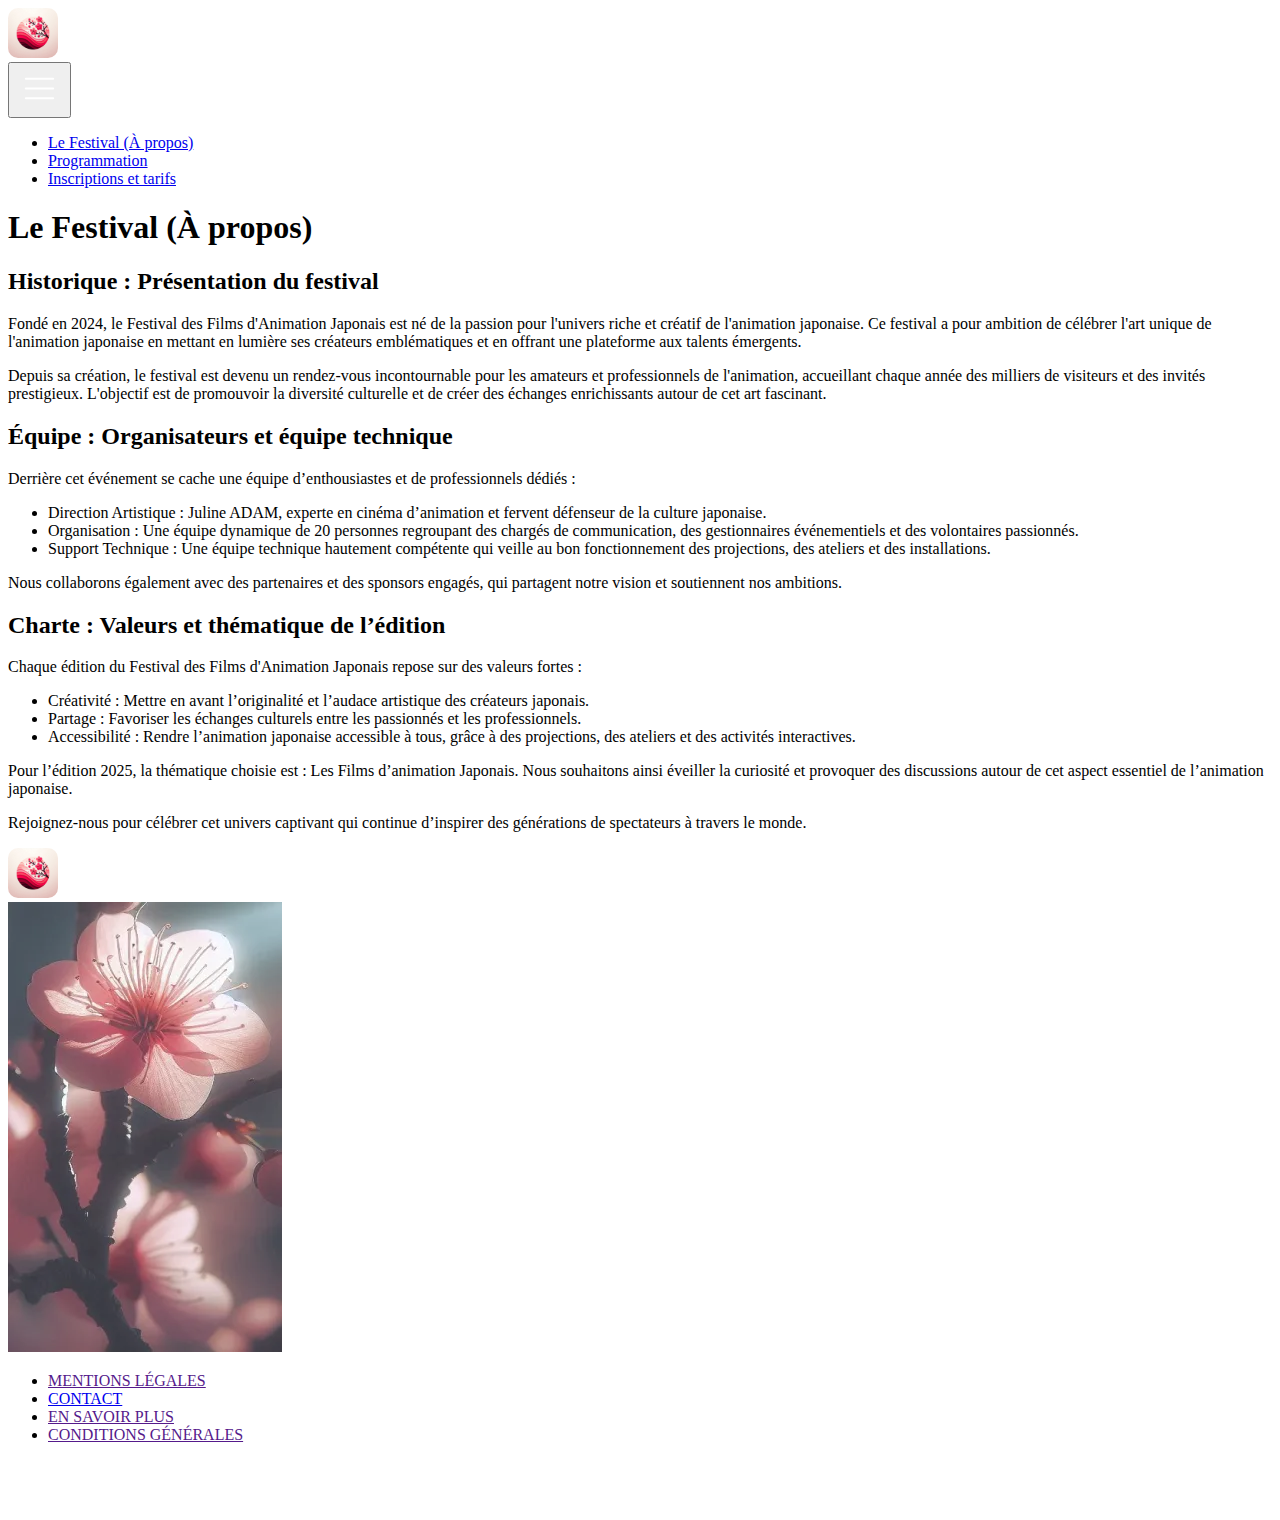
==== apropos.html @ d8f7525a "page contact" ====
<!DOCTYPE html>
<html lang="fr">

<head>
    <meta charset="UTF-8">
    <meta name="viewport" content="width=device-width, initial-scale=1.0">
    <title>Festival des Films d'Animation Japonais</title>
    <link rel="stylesheet" href="styles.css">
    <script defer src="script.js"></script>
</head>

<body>
    <header class="header">
        <div class="header__logo">
            <a href="/index.html">
                <img class="header__logo-img" src="/assets/icones/logo.svg" alt="logo du festival" width="50"
                    height="50" />
            </a>
        </div>
        <button class="header__menu-btn menu-btn" aria-label="menu" aria-expanded="false" aria-controls="mainNav">
            <span class="menu-btn__bar" aria-hidden="true"></span>
            <img src="/assets/icones/menu.svg" alt="icone de menu" width="47" height="47" />
        </button>
        <nav class="header__menu menu" id="mainNav" aria-hidden="true">
            <ul class="menu__list list-unstyled">
                <li class="menu__item">
                    <a class="menu__link" href="/apropos.html">Le Festival (À propos)</a>
                </li>
                <li class="menu__item">
                    <a class="menu__link" href="/programmation.html">Programmation</a>
                </li>
                <li class="menu__item">
                    <a class="menu__link" href="/inscriptions.html">Inscriptions et tarifs</a>
                </li>
            </ul>
        </nav>
    </header>

    <main>
        <section>
            <h1>Le Festival (À propos)</h1>

            <h2>Historique : Présentation du festival</h2>
            <p>Fondé en 2024, le Festival des Films d'Animation Japonais est né de la passion pour l'univers riche et
                créatif de
                l'animation japonaise. Ce festival a pour ambition de célébrer l'art unique de l'animation japonaise en
                mettant en
                lumière ses créateurs emblématiques et en offrant une plateforme aux talents émergents.</p>
            <p>Depuis sa création, le festival est devenu un rendez-vous incontournable pour les amateurs et
                professionnels de
                l'animation, accueillant chaque année des milliers de visiteurs et des invités prestigieux. L'objectif
                est de promouvoir
                la diversité culturelle et de créer des échanges enrichissants autour de cet art fascinant.</p>

            <h2>Équipe : Organisateurs et équipe technique</h2>
            <p>Derrière cet événement se cache une équipe d’enthousiastes et de professionnels dédiés :</p>
            <ul>
                <li>Direction Artistique : Juline ADAM, experte en cinéma d’animation et fervent défenseur de la culture
                    japonaise.</li>
                <li>Organisation : Une équipe dynamique de 20 personnes regroupant des chargés de communication, des
                    gestionnaires
                    événementiels et des volontaires passionnés.</li>
                <li>Support Technique : Une équipe technique hautement compétente qui veille au bon fonctionnement des
                    projections, des
                    ateliers et des installations.</li>
            </ul>
            <p>Nous collaborons également avec des partenaires et des sponsors engagés, qui partagent notre vision et
                soutiennent nos
                ambitions.</p>

            <h2>Charte : Valeurs et thématique de l’édition</h2>
            <p>Chaque édition du Festival des Films d'Animation Japonais repose sur des valeurs fortes :</p>
            <ul>
                <li>Créativité : Mettre en avant l’originalité et l’audace artistique des créateurs japonais.</li>
                <li>Partage : Favoriser les échanges culturels entre les passionnés et les professionnels.</li>
                <li>Accessibilité : Rendre l’animation japonaise accessible à tous, grâce à des projections, des
                    ateliers et des activités
                    interactives.</li>
            </ul>
            <p>Pour l’édition 2025, la thématique choisie est : Les Films d’animation Japonais. Nous souhaitons ainsi
                éveiller la
                curiosité et provoquer des discussions autour de cet aspect essentiel de l’animation japonaise.</p>
            <p>Rejoignez-nous pour célébrer cet univers captivant qui continue d’inspirer des générations de spectateurs
                à travers le
                monde.</p>
        </section>
    </main>
    <footer class="footer">
        <section class="footer__logo">
            <img src="/assets/icones/logo.svg" alt="Logo du festival">
        </section>
        <section>
            <img src="/assets/img/fleurs-footer.webp" alt="image de fleur de cerisier">
        </section>
        <section class="footer__link">
            <ul>
                <li class="footer__item">
                    <a class="footer__link" href="">MENTIONS LÉGALES</a>
                </li>
                <li class="footer__item">
                    <a class="footer__link" href="/contact.html">CONTACT</a>
                </li>
                <li class="footer__item">
                    <a class="footer__link" href="">EN SAVOIR PLUS</a>
                </li>
                <li class="footer__item">
                    <a class="footer__link" href="">CONDITIONS GÉNÉRALES</a>
                </li>
            </ul>
            <img class="footer__link" src="/assets/icones/tiktok-logo.svg" alt="logo Tiktok">
            <img class="footer__link" src="/assets/icones/insta-logo.svg" alt="logo Instagram">
        </section>
    </footer>
</body>

</html>
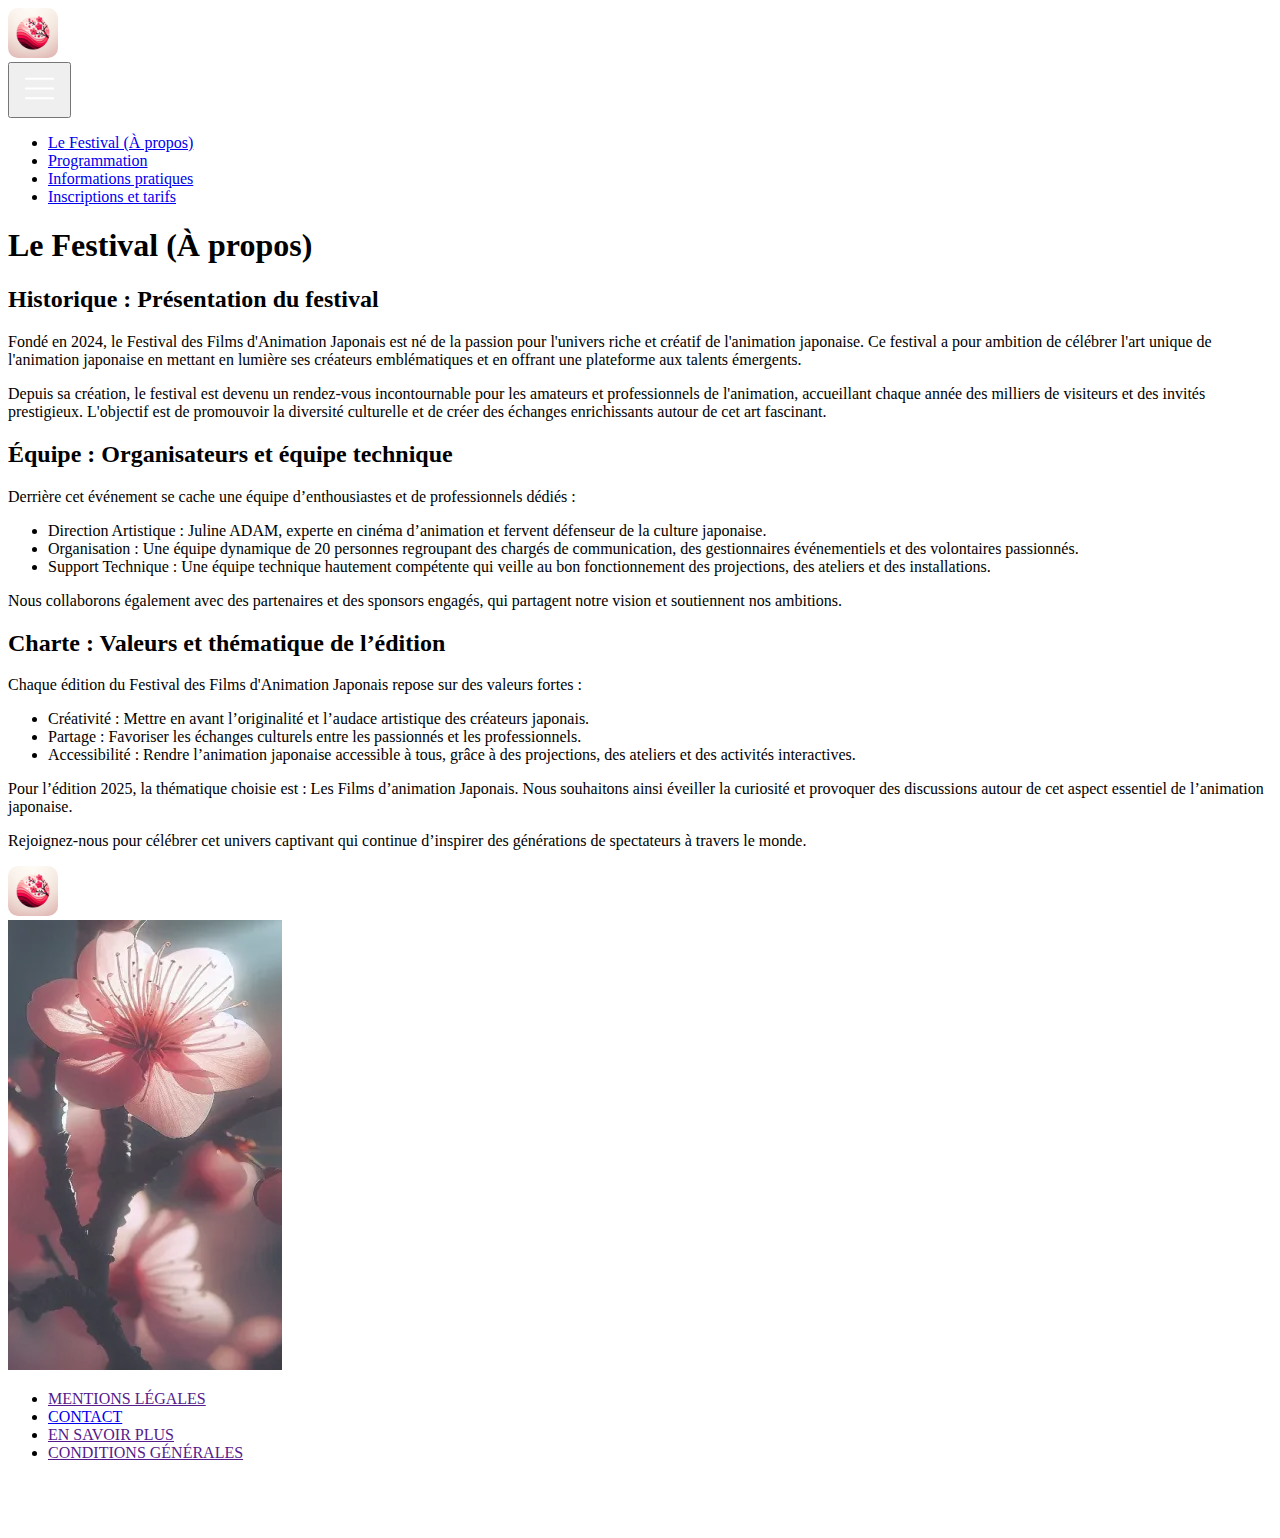
==== commit 809cfd64: "infos pratiques" ====
--- a/apropos.html
+++ b/apropos.html
@@ -28,6 +28,9 @@
                 </li>
                 <li class="menu__item">
                     <a class="menu__link" href="/programmation.html">Programmation</a>
+                </li>
+                <li class="menu__item">
+                    <a class="menu__link" href="/infospratiques.html">Informations pratiques</a>
                 </li>
                 <li class="menu__item">
                     <a class="menu__link" href="/inscriptions.html">Inscriptions et tarifs</a>
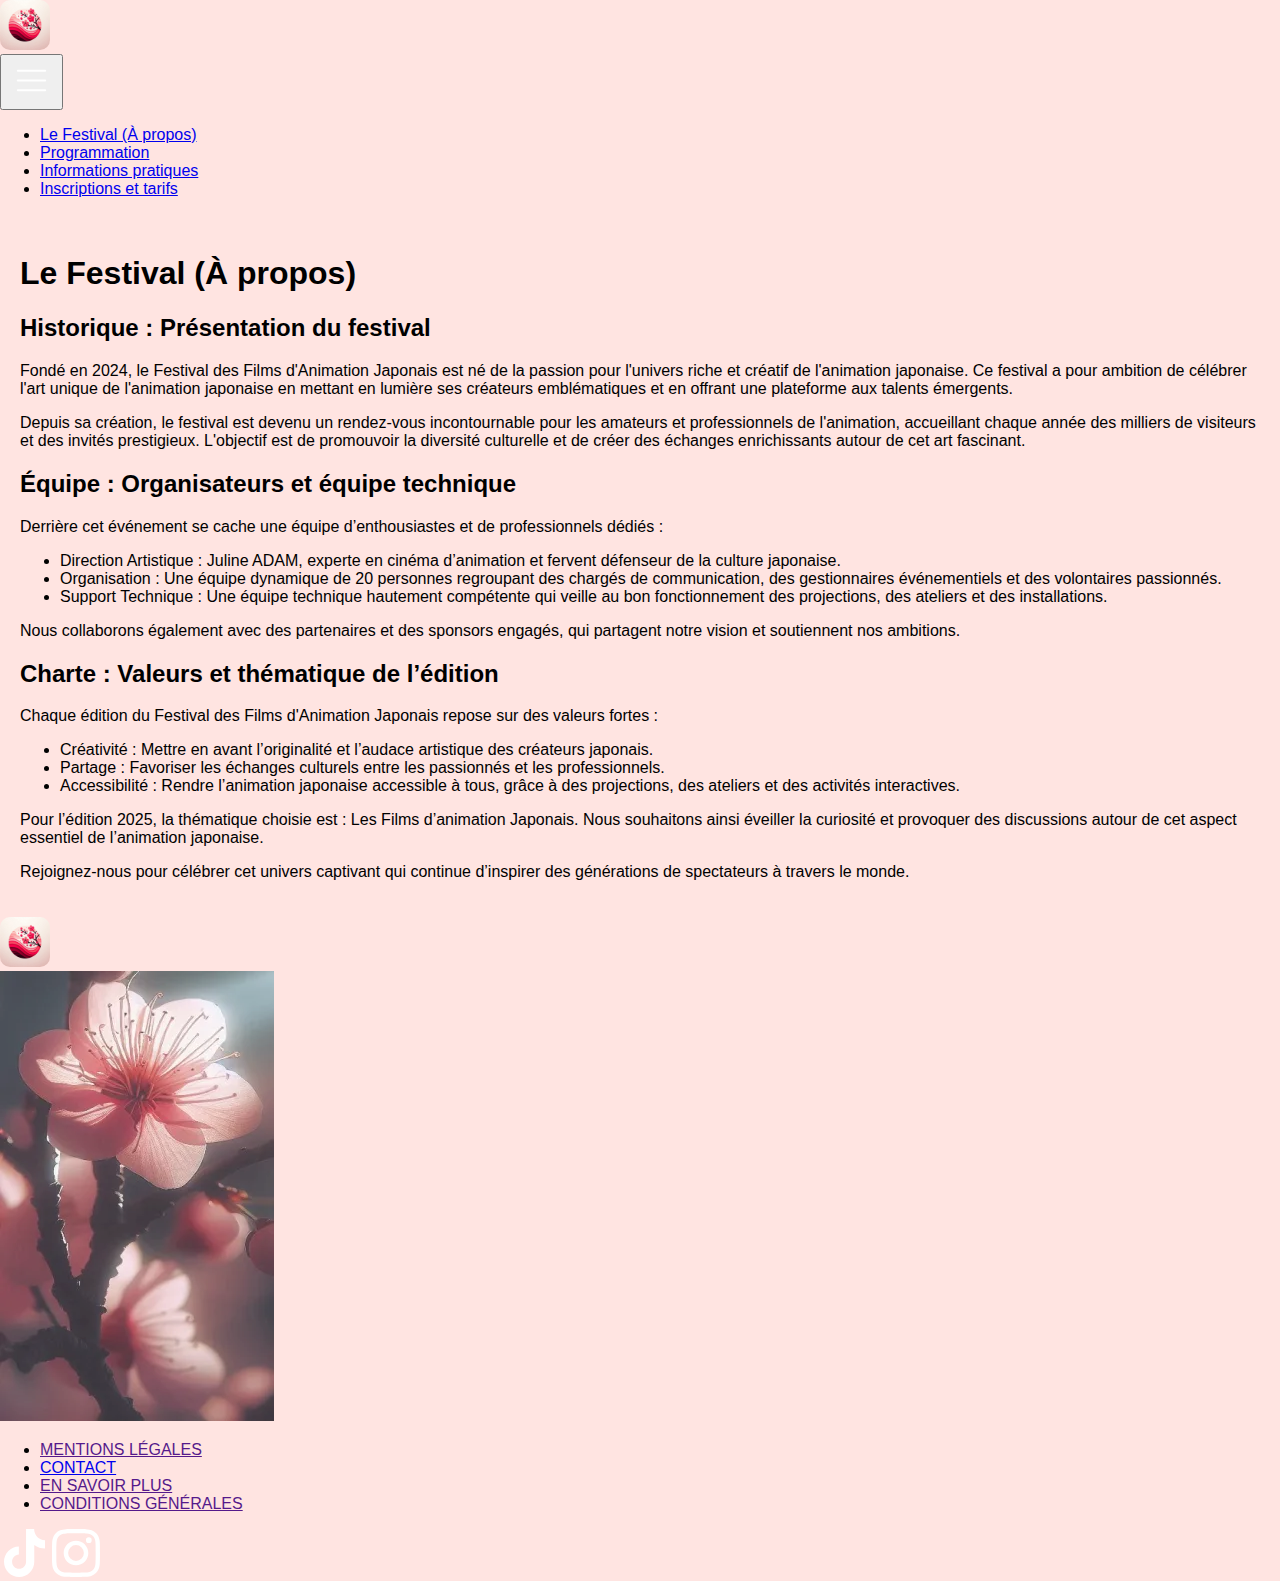
==== commit d3068d3c: "début du css" ====
--- a/apropos.html
+++ b/apropos.html
@@ -5,21 +5,21 @@
     <meta charset="UTF-8">
     <meta name="viewport" content="width=device-width, initial-scale=1.0">
     <title>Festival des Films d'Animation Japonais</title>
-    <link rel="stylesheet" href="styles.css">
+    <link rel="stylesheet" href="/src/css/base/main.css">
     <script defer src="script.js"></script>
 </head>
 
-<body>
+<body class="page">
     <header class="header">
         <div class="header__logo">
-            <a href="/index.html">
+            <a class="header__logo-link" href="/index.html">
                 <img class="header__logo-img" src="/assets/icones/logo.svg" alt="logo du festival" width="50"
                     height="50" />
             </a>
         </div>
         <button class="header__menu-btn menu-btn" aria-label="menu" aria-expanded="false" aria-controls="mainNav">
             <span class="menu-btn__bar" aria-hidden="true"></span>
-            <img src="/assets/icones/menu.svg" alt="icone de menu" width="47" height="47" />
+            <img class="menu-btn__icon" src="/assets/icones/menu.svg" alt="icone de menu" width="47" height="47" />
         </button>
         <nav class="header__menu menu" id="mainNav" aria-hidden="true">
             <ul class="menu__list list-unstyled">
@@ -39,64 +39,62 @@
         </nav>
     </header>
 
-    <main>
-        <section>
-            <h1>Le Festival (À propos)</h1>
+    <main class="main">
+        <section class="about">
+            <h1 class="about__title">Le Festival (À propos)</h1>
 
-            <h2>Historique : Présentation du festival</h2>
-            <p>Fondé en 2024, le Festival des Films d'Animation Japonais est né de la passion pour l'univers riche et
-                créatif de
-                l'animation japonaise. Ce festival a pour ambition de célébrer l'art unique de l'animation japonaise en
-                mettant en
-                lumière ses créateurs emblématiques et en offrant une plateforme aux talents émergents.</p>
-            <p>Depuis sa création, le festival est devenu un rendez-vous incontournable pour les amateurs et
-                professionnels de
-                l'animation, accueillant chaque année des milliers de visiteurs et des invités prestigieux. L'objectif
-                est de promouvoir
-                la diversité culturelle et de créer des échanges enrichissants autour de cet art fascinant.</p>
+            <h2 class="about__subtitle">Historique : Présentation du festival</h2>
+            <p class="about__text">Fondé en 2024, le Festival des Films d'Animation Japonais est né de la passion pour
+                l'univers riche et créatif de l'animation japonaise. Ce festival a pour ambition de célébrer l'art
+                unique de l'animation japonaise en mettant en lumière ses créateurs emblématiques et en offrant une
+                plateforme aux talents émergents.</p>
+            <p class="about__text">Depuis sa création, le festival est devenu un rendez-vous incontournable pour les
+                amateurs et professionnels de l'animation, accueillant chaque année des milliers de visiteurs et des
+                invités prestigieux. L'objectif est de promouvoir la diversité culturelle et de créer des échanges
+                enrichissants autour de cet art fascinant.</p>
 
-            <h2>Équipe : Organisateurs et équipe technique</h2>
-            <p>Derrière cet événement se cache une équipe d’enthousiastes et de professionnels dédiés :</p>
-            <ul>
-                <li>Direction Artistique : Juline ADAM, experte en cinéma d’animation et fervent défenseur de la culture
-                    japonaise.</li>
-                <li>Organisation : Une équipe dynamique de 20 personnes regroupant des chargés de communication, des
-                    gestionnaires
-                    événementiels et des volontaires passionnés.</li>
-                <li>Support Technique : Une équipe technique hautement compétente qui veille au bon fonctionnement des
-                    projections, des
-                    ateliers et des installations.</li>
+            <h2 class="about__subtitle">Équipe : Organisateurs et équipe technique</h2>
+            <p class="about__text">Derrière cet événement se cache une équipe d’enthousiastes et de professionnels
+                dédiés :</p>
+            <ul class="about__list">
+                <li class="about__item">Direction Artistique : Juline ADAM, experte en cinéma d’animation et fervent
+                    défenseur de la culture japonaise.</li>
+                <li class="about__item">Organisation : Une équipe dynamique de 20 personnes regroupant des chargés de
+                    communication, des gestionnaires événementiels et des volontaires passionnés.</li>
+                <li class="about__item">Support Technique : Une équipe technique hautement compétente qui veille au bon
+                    fonctionnement des projections, des ateliers et des installations.</li>
             </ul>
-            <p>Nous collaborons également avec des partenaires et des sponsors engagés, qui partagent notre vision et
-                soutiennent nos
-                ambitions.</p>
+            <p class="about__text">Nous collaborons également avec des partenaires et des sponsors engagés, qui
+                partagent notre vision et soutiennent nos ambitions.</p>
 
-            <h2>Charte : Valeurs et thématique de l’édition</h2>
-            <p>Chaque édition du Festival des Films d'Animation Japonais repose sur des valeurs fortes :</p>
-            <ul>
-                <li>Créativité : Mettre en avant l’originalité et l’audace artistique des créateurs japonais.</li>
-                <li>Partage : Favoriser les échanges culturels entre les passionnés et les professionnels.</li>
-                <li>Accessibilité : Rendre l’animation japonaise accessible à tous, grâce à des projections, des
-                    ateliers et des activités
-                    interactives.</li>
+            <h2 class="about__subtitle">Charte : Valeurs et thématique de l’édition</h2>
+            <p class="about__text">Chaque édition du Festival des Films d'Animation Japonais repose sur des valeurs
+                fortes :</p>
+            <ul class="about__list">
+                <li class="about__item">Créativité : Mettre en avant l’originalité et l’audace artistique des créateurs
+                    japonais.</li>
+                <li class="about__item">Partage : Favoriser les échanges culturels entre les passionnés et les
+                    professionnels.</li>
+                <li class="about__item">Accessibilité : Rendre l’animation japonaise accessible à tous, grâce à des
+                    projections, des ateliers et des activités interactives.</li>
             </ul>
-            <p>Pour l’édition 2025, la thématique choisie est : Les Films d’animation Japonais. Nous souhaitons ainsi
-                éveiller la
-                curiosité et provoquer des discussions autour de cet aspect essentiel de l’animation japonaise.</p>
-            <p>Rejoignez-nous pour célébrer cet univers captivant qui continue d’inspirer des générations de spectateurs
-                à travers le
-                monde.</p>
+            <p class="about__text">Pour l’édition 2025, la thématique choisie est : Les Films d’animation Japonais. Nous
+                souhaitons ainsi éveiller la curiosité et provoquer des discussions autour de cet aspect essentiel de
+                l’animation japonaise.</p>
+            <p class="about__text">Rejoignez-nous pour célébrer cet univers captivant qui continue d’inspirer des
+                générations de spectateurs à travers le monde.</p>
         </section>
     </main>
+
     <footer class="footer">
         <section class="footer__logo">
-            <img src="/assets/icones/logo.svg" alt="Logo du festival">
+            <img class="footer__logo-img" src="/assets/icones/logo.svg" alt="Logo du festival">
         </section>
-        <section>
-            <img src="/assets/img/fleurs-footer.webp" alt="image de fleur de cerisier">
+        <section class="footer__decor">
+            <img class="footer__decor-img" src="/assets/img/fleurs-footer.webp" alt="image de fleur de cerisier">
         </section>
-        <section class="footer__link">
-            <ul>
+        <section class="footer__links">
+            <ul class="footer__list">
                 <li class="footer__item">
                     <a class="footer__link" href="">MENTIONS LÉGALES</a>
                 </li>
@@ -110,8 +108,10 @@
                     <a class="footer__link" href="">CONDITIONS GÉNÉRALES</a>
                 </li>
             </ul>
-            <img class="footer__link" src="/assets/icones/tiktok-logo.svg" alt="logo Tiktok">
-            <img class="footer__link" src="/assets/icones/insta-logo.svg" alt="logo Instagram">
+            <div class="footer__socials">
+                <img class="footer__social-icon" src="/assets/icones/tiktok-logo.svg" alt="logo Tiktok">
+                <img class="footer__social-icon" src="/assets/icones/insta-logo.svg" alt="logo Instagram">
+            </div>
         </section>
     </footer>
 </body>
--- a/src/css/base/main.css
+++ b/src/css/base/main.css
@@ -0,0 +1,124 @@
+body {
+    font-family: Arial, sans-serif;
+    background-color: rgb(255, 228, 225);
+    margin: 0;
+    padding: 0;
+}
+
+
+.hero {
+    text-align: center;
+    padding: 20px;
+    background-color: rgb(255, 228, 225);
+}
+
+.hero__image {
+    width: 100%;
+    height: auto;
+    margin-bottom: 20px;
+}
+
+.hero__text {
+    font-size: 18px;
+    color: #333;
+    margin-bottom: 20px;
+}
+
+.hero__btn {
+    background-color: rgb(178, 34, 34);
+    color: white;
+    border: none;
+    padding: 10px 20px;
+    font-size: 18px;
+    cursor: pointer;
+}
+
+.hero__text--title {
+    font-size: 24px;
+    color: black;
+    margin-bottom: 20px;
+}
+
+.main {
+    background-color: rgb(255, 228, 225);
+    padding: 20px;
+}
+
+.programmation,
+.invites,
+.infos,
+.apropos {
+    background-color: black;
+    margin: 20px 0;
+    padding: 20px;
+    border-radius: 8px;
+    box-shadow: 0 0 10px rgba(0, 0, 0, 0.1);
+}
+
+.programmation__title,
+.invites__title,
+.infos__title,
+.apropos__title {
+    font-size: 24px;
+    color: black;
+    margin-bottom: 20px;
+}
+
+.programmation__image,
+.invites__image,
+.infos__image,
+.apropos__image {
+    width: 100%;
+    height: auto;
+    border-radius: 8px;
+    margin-bottom: 20px;
+}
+
+.programmation__list,
+.invites__list,
+.infos__list,
+.apropos__list {
+    list-style: none;
+    padding: 0;
+}
+
+.programmation__item,
+.invites__item,
+.infos__item,
+.apropos__item {
+    font-size: 18px;
+    color: #333;
+    margin-bottom: 10px;
+}
+
+.programmation__btn,
+.invites__btn,
+.infos__btn,
+.apropos__btn {
+    background-color: rgb(178, 34, 34);
+    color: white;
+    border: none;
+    padding: 10px 20px;
+    font-size: 18px;
+    cursor: pointer;
+    display: block;
+    text-align: center;
+    margin: 0 auto;
+}
+
+.partenaires {
+    text-align: center;
+    padding: 20px;
+}
+
+.partenaires__title {
+    font-size: 24px;
+    color: rgb(178, 34, 34);
+    margin-bottom: 20px;
+}
+
+.partenaires__image {
+    width: 100px;
+    height: auto;
+    margin: 0 10px;
+}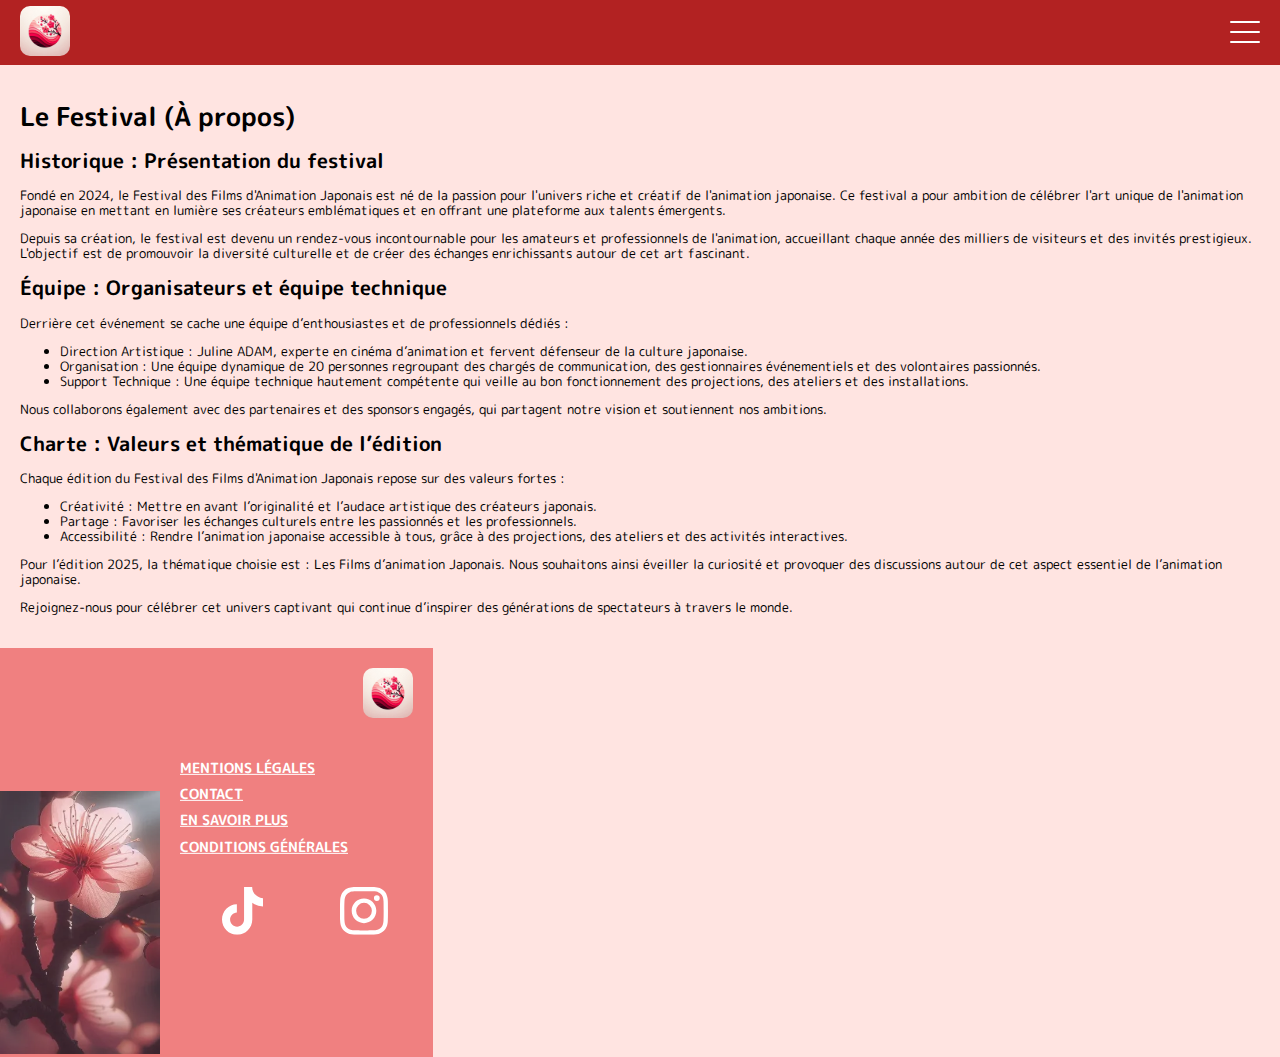
==== commit c8ccc345: "css" ====
--- a/apropos.html
+++ b/apropos.html
@@ -5,21 +5,20 @@
     <meta charset="UTF-8">
     <meta name="viewport" content="width=device-width, initial-scale=1.0">
     <title>Festival des Films d'Animation Japonais</title>
-    <link rel="stylesheet" href="/src/css/base/main.css">
-    <script defer src="script.js"></script>
+    <link rel="stylesheet" href="/src/css/style.css">
+    <script defer src="/src/js/script.js"></script>
 </head>
 
-<body class="page">
+<body>
     <header class="header">
         <div class="header__logo">
-            <a class="header__logo-link" href="/index.html">
+            <a href="/index.html">
                 <img class="header__logo-img" src="/assets/icones/logo.svg" alt="logo du festival" width="50"
                     height="50" />
             </a>
         </div>
         <button class="header__menu-btn menu-btn" aria-label="menu" aria-expanded="false" aria-controls="mainNav">
             <span class="menu-btn__bar" aria-hidden="true"></span>
-            <img class="menu-btn__icon" src="/assets/icones/menu.svg" alt="icone de menu" width="47" height="47" />
         </button>
         <nav class="header__menu menu" id="mainNav" aria-hidden="true">
             <ul class="menu__list list-unstyled">
@@ -90,8 +89,8 @@
         <section class="footer__logo">
             <img class="footer__logo-img" src="/assets/icones/logo.svg" alt="Logo du festival">
         </section>
-        <section class="footer__decor">
-            <img class="footer__decor-img" src="/assets/img/fleurs-footer.webp" alt="image de fleur de cerisier">
+        <section class="footer__flowers">
+            <img class="footer__flowers-img" src="/assets/img/fleurs-footer.webp" alt="image de fleur de cerisier">
         </section>
         <section class="footer__links">
             <ul class="footer__list">
@@ -108,10 +107,8 @@
                     <a class="footer__link" href="">CONDITIONS GÉNÉRALES</a>
                 </li>
             </ul>
-            <div class="footer__socials">
-                <img class="footer__social-icon" src="/assets/icones/tiktok-logo.svg" alt="logo Tiktok">
-                <img class="footer__social-icon" src="/assets/icones/insta-logo.svg" alt="logo Instagram">
-            </div>
+            <img class="footer__social" src="/assets/icones/tiktok-logo.svg" alt="logo Tiktok">
+            <img class="footer__social" src="/assets/icones/insta-logo.svg" alt="logo Instagram">
         </section>
     </footer>
 </body>
--- a/src/css/style.css
+++ b/src/css/style.css
@@ -0,0 +1,21 @@
+@import url('https://fonts.googleapis.com/css2?family=Reggae+One&display=swap');
+@import url('https://fonts.googleapis.com/css2?family=M+PLUS+Rounded+1c&display=swap');
+
+/* Vendors */
+@import "/src/css/vendors/normalize.css";
+
+/* Utils */
+
+
+/* Base */
+@import "/src/css/base/main.css";
+
+/* Layout */
+@import "/src/css/layout/footer.css";
+@import "/src/css/layout/header.css";
+
+/* Components */
+@import "/src/css/components/menu.css";
+
+
+@import "/src/css/utils/variables.css";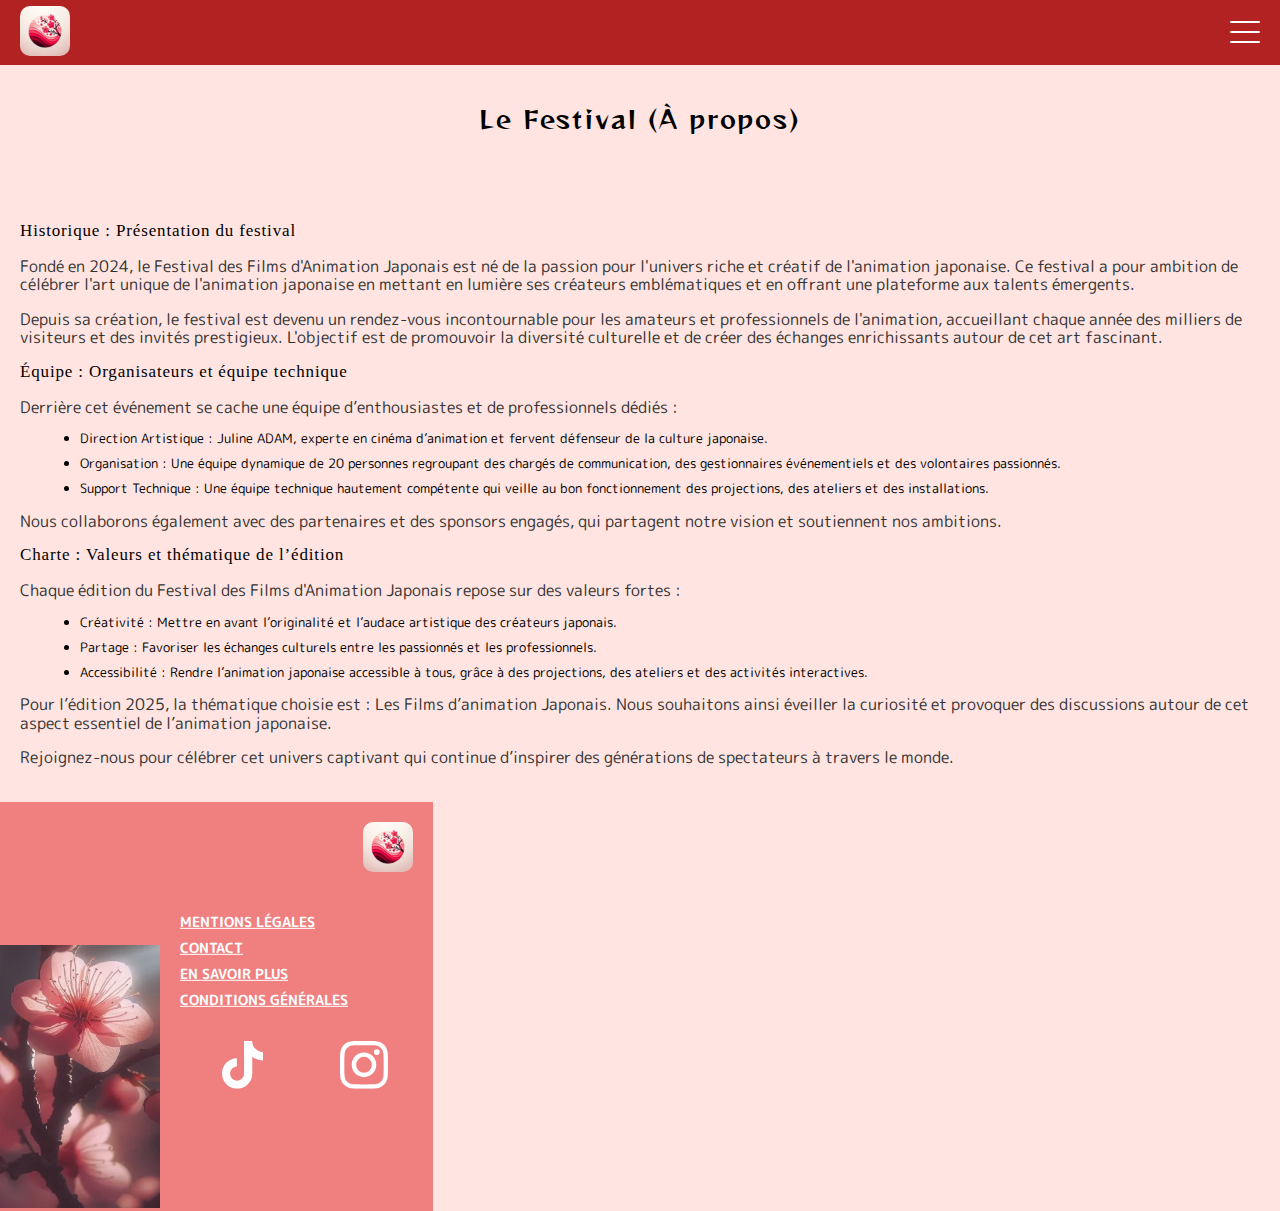
==== commit 230f4d77: "à propos et programmation" ====
--- a/apropos.html
+++ b/apropos.html
@@ -7,6 +7,7 @@
     <title>Festival des Films d'Animation Japonais</title>
     <link rel="stylesheet" href="/src/css/style.css">
     <script defer src="/src/js/script.js"></script>
+    <link rel="stylesheet" href="/src/css/base/page-apropos.css">
 </head>
 
 <body>
--- a/src/css/style.css
+++ b/src/css/style.css
@@ -9,6 +9,8 @@
 
 /* Base */
 @import "/src/css/base/main.css";
+@import "/src/css/base/page-programmation.css";
+@import "/src/css/base/page-invites.css";
 
 /* Layout */
 @import "/src/css/layout/footer.css";
--- a/src/css/base/page-apropos.css
+++ b/src/css/base/page-apropos.css
@@ -0,0 +1,26 @@
+.main {
+    padding: 20px;
+}
+
+.about__title {
+    padding-bottom: 69px;
+}
+
+.about__subtitle {
+
+}
+
+.about__text {
+    margin-bottom: 15px;
+    font-size: 1rem;
+    color: #333;
+}
+
+.about__list {
+    list-style: disc;
+    margin-left: 20px;
+}
+
+.about__item {
+    margin-bottom: 10px;
+}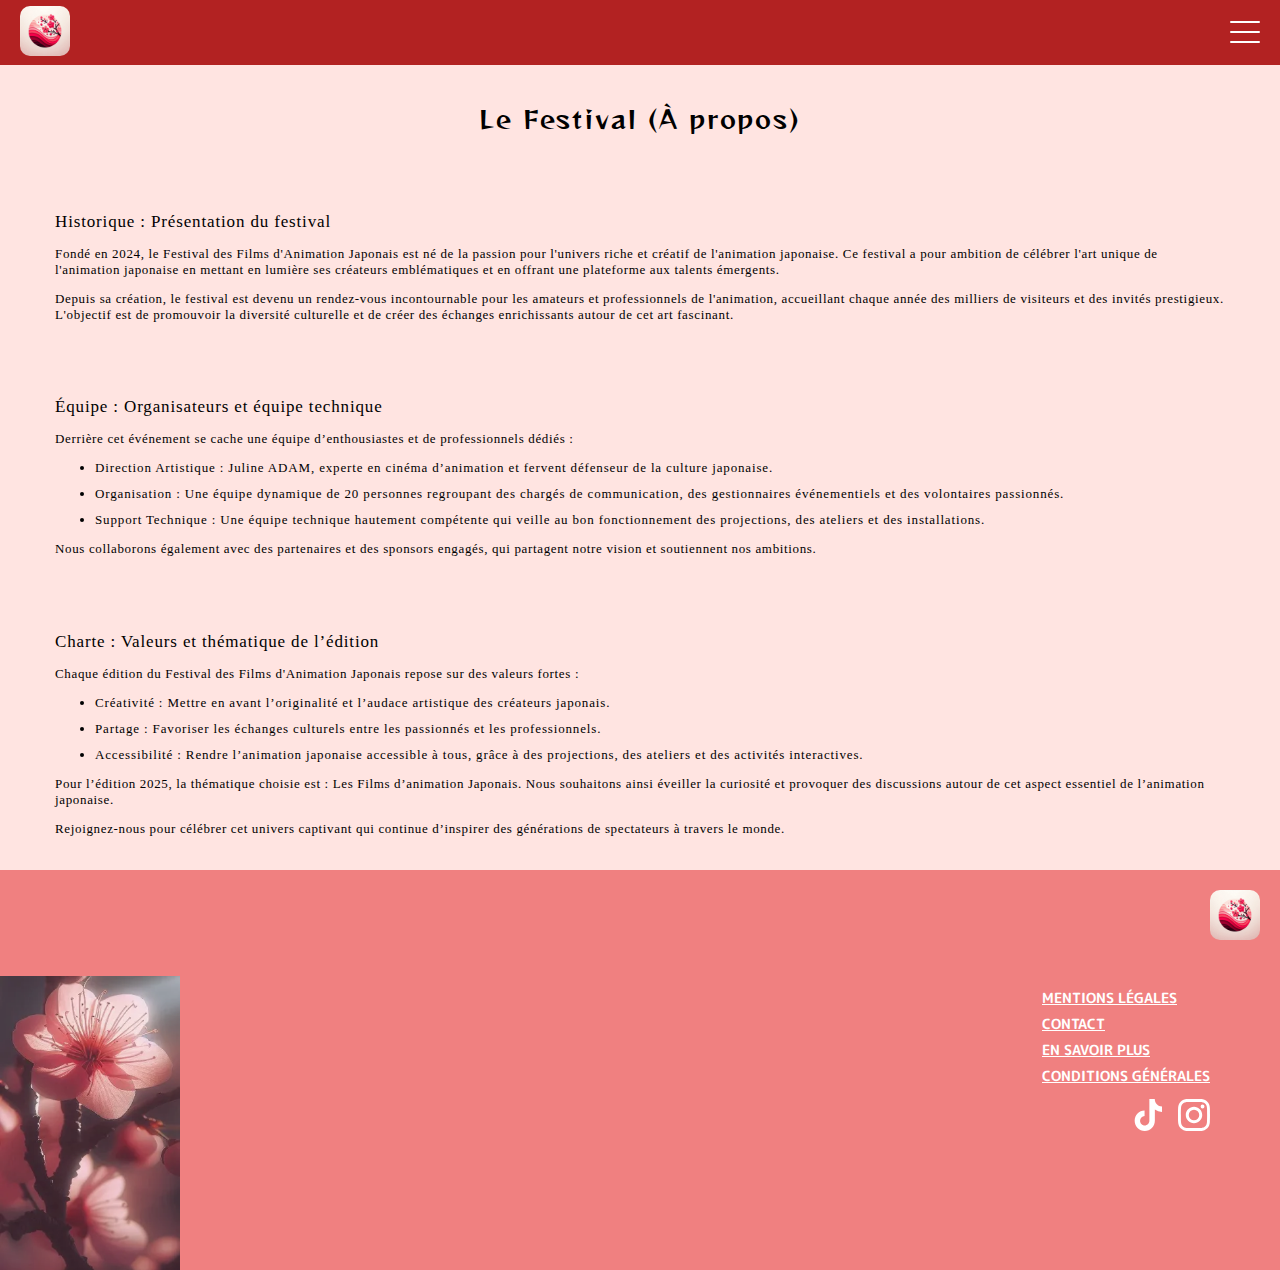
==== commit 0a4ae995: "modifs footer" ====
--- a/apropos.html
+++ b/apropos.html
@@ -108,8 +108,10 @@
                     <a class="footer__link" href="">CONDITIONS GÉNÉRALES</a>
                 </li>
             </ul>
-            <img class="footer__social" src="/assets/icones/tiktok-logo.svg" alt="logo Tiktok">
-            <img class="footer__social" src="/assets/icones/insta-logo.svg" alt="logo Instagram">
+            <div class="footer__social-icons">
+                <img class="footer__social" src="/assets/icones/tiktok-logo.svg" alt="logo Tiktok">
+                <img class="footer__social" src="/assets/icones/insta-logo.svg" alt="logo Instagram">
+            </div>
         </section>
     </footer>
 </body>
--- a/src/css/style.css
+++ b/src/css/style.css
@@ -10,7 +10,11 @@
 /* Base */
 @import "/src/css/base/main.css";
 @import "/src/css/base/page-programmation.css";
-@import "/src/css/base/page-invites.css";
+@import "/src/css/base/page-apropos.css";
+@import "/src/css/base/page-inscriptions.css";
+@import "/src/css/base/page-enfantsdutemps.css";
+@import "/src/css/base/page-infos.css";
+@import "/src/css/base/page-contact.css";
 
 /* Layout */
 @import "/src/css/layout/footer.css";
--- a/src/css/base/page-apropos.css
+++ b/src/css/base/page-apropos.css
@@ -2,23 +2,30 @@
     padding: 20px;
 }
 
+.about {
+    padding-left: 35px;
+    padding-right: 35px;
+}
+
 .about__title {
-    padding-bottom: 69px;
+    padding: 0px;
 }
 
 .about__subtitle {
-
+    padding-top: 60px;
 }
 
-.about__text {
-    margin-bottom: 15px;
-    font-size: 1rem;
-    color: #333;
+.about__item {
+    font-family: "Rounded Mplus 1c";
+    font-size: 13px;
+    font-style: normal;
+    line-height: normal;
+    letter-spacing: 0.85px;
 }
+
 
 .about__list {
     list-style: disc;
-    margin-left: 20px;
 }
 
 .about__item {
